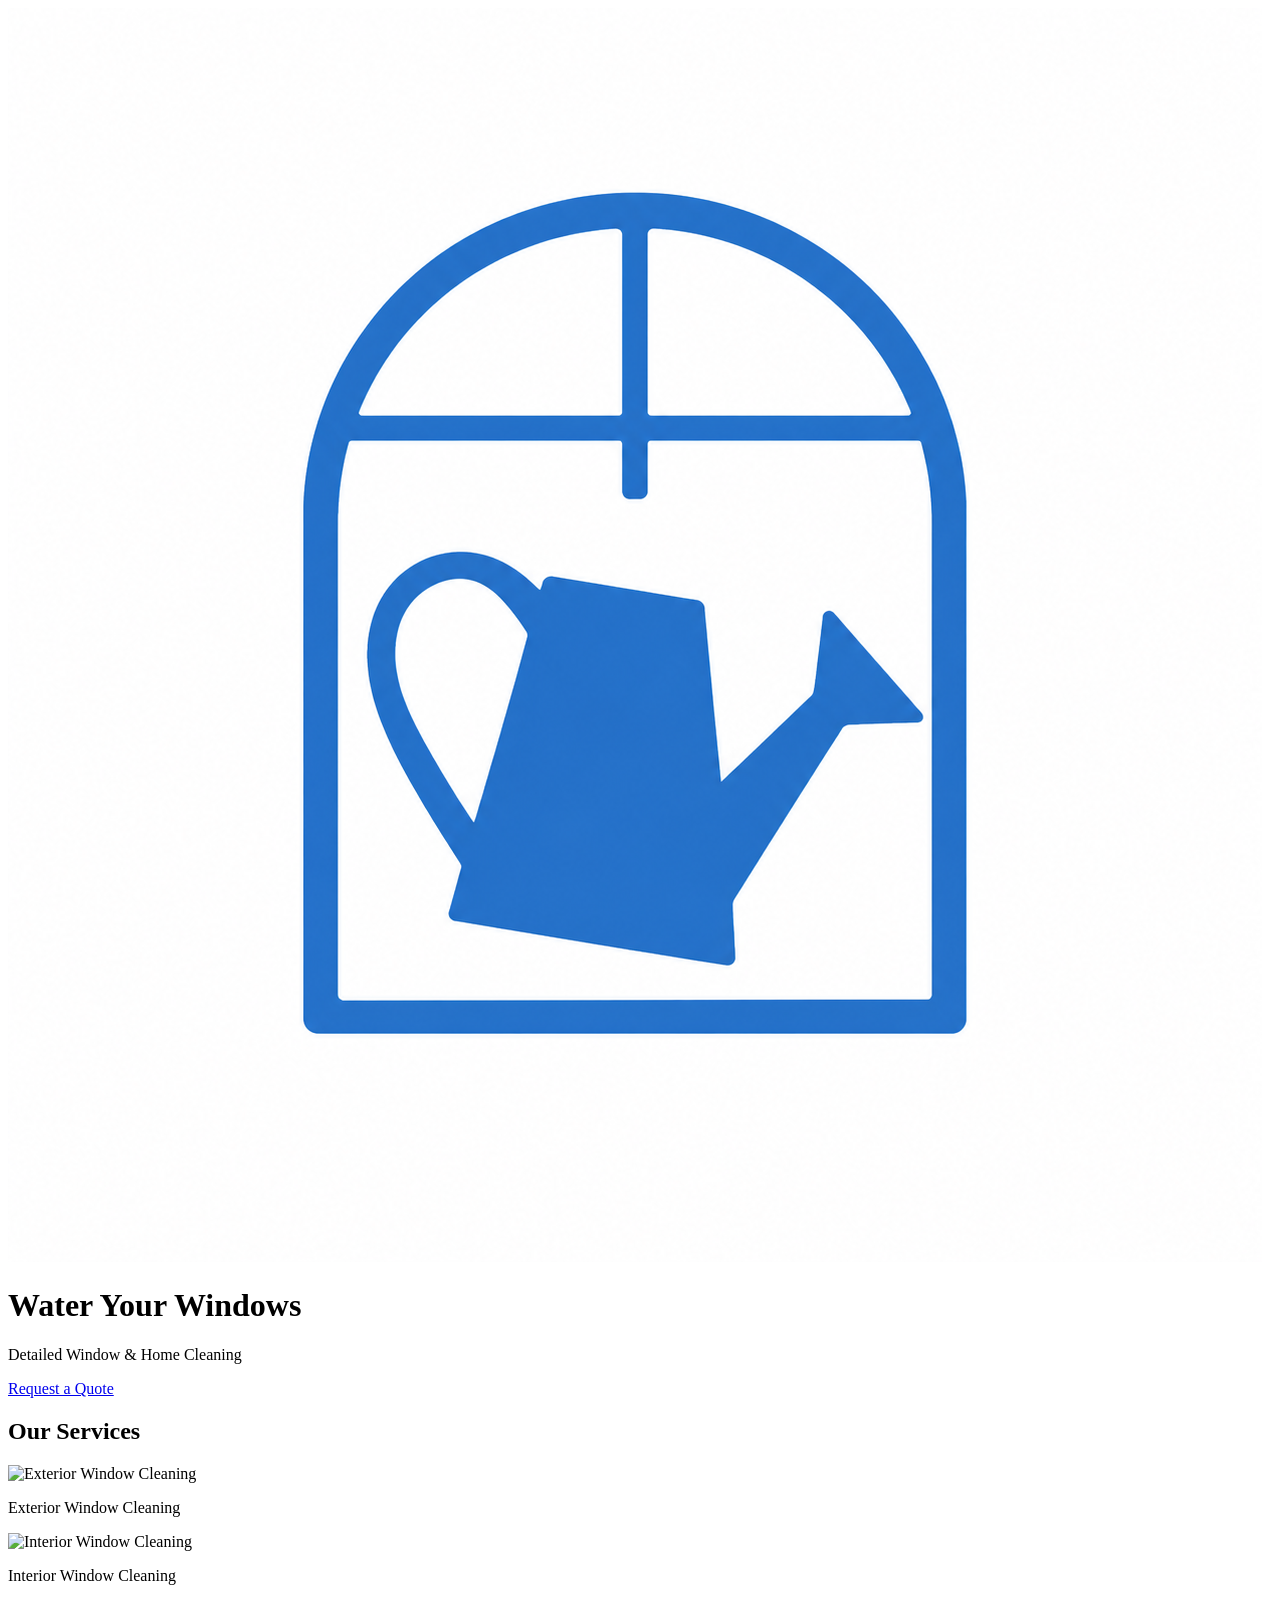
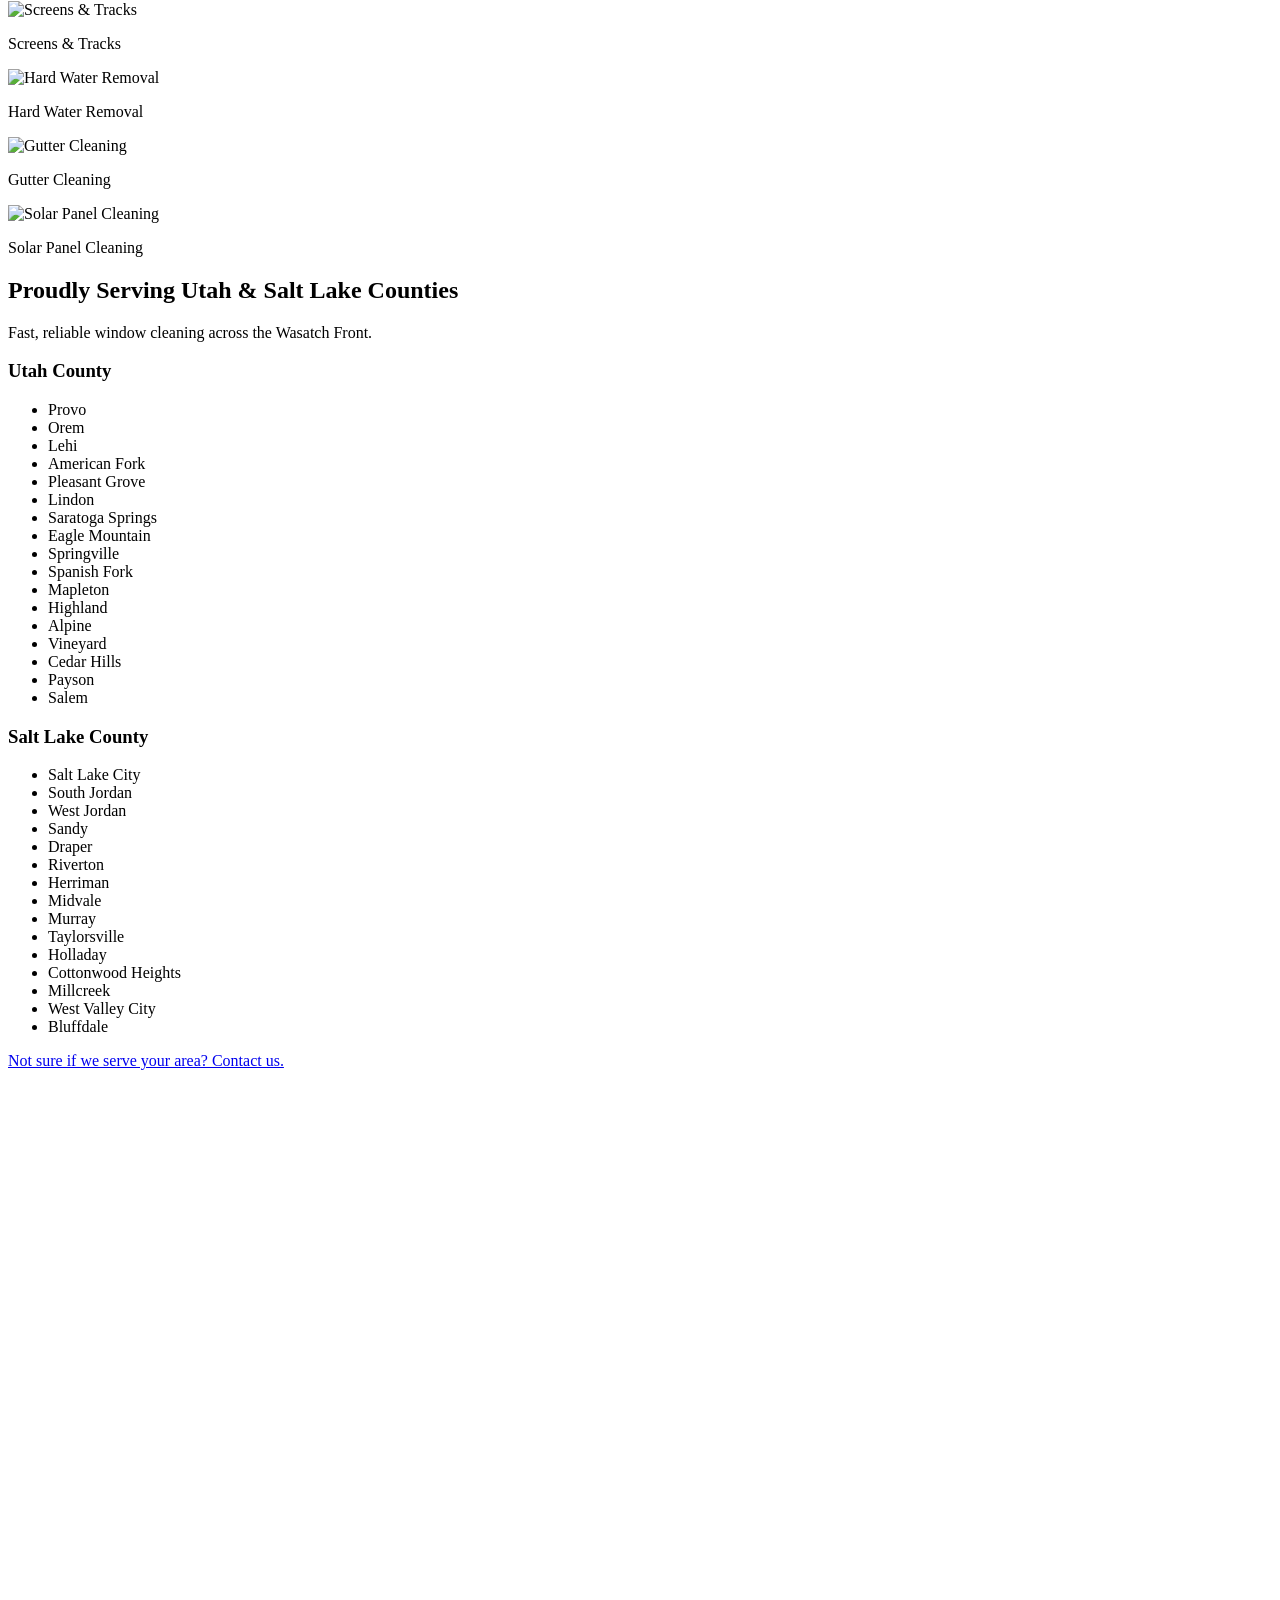
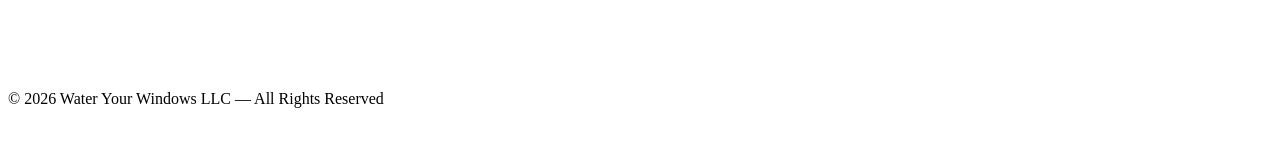
==== index.html @ 0051cd19 "Add files via upload" ====
<!DOCTYPE html>
<html lang="en">
<head>
    <meta charset="UTF-8">
    <meta name="viewport" content="width=device-width, initial-scale=1.0">
    <title>Water Your Windows | Professional Window Cleaning</title>
    <link rel="stylesheet" href="css/style.css">
</head>

<body>

    <!-- HERO SECTION -->
    <header class="hero">
    <img src="YOUR-LOGO.png" alt="Water Your Windows Logo" class="logo">
    <h1>Water Your Windows</h1>
    <p>Detailed Window & Home Cleaning</p>
    <a href="pages/quote.html" class="cta-btn">Request a Quote</a>
</header>


    <!-- SERVICES SECTION -->
  <section class="services">
  <h2>Our Services</h2>
  <div class="service-grid">
    <div class="service-card">
      <img src="images/exterior window cleaning.jpg" alt="Exterior Window Cleaning">
      <p>Exterior Window Cleaning</p>
    </div>
    <div class="service-card">
      <img src="images/interior.jpg" alt="Interior Window Cleaning">
      <p>Interior Window Cleaning</p>
    </div>
    <div class="service-card">
      <img src="images/screen.jpg" alt="Screens & Tracks">
      <p>Screens & Tracks</p>
    </div>
    <div class="service-card">
      <img src="images/hard water.jpg" alt="Hard Water Removal">
      <p>Hard Water Removal</p>
    </div>
    <div class="service-card">
      <img src="images/gutter cleaning.jpg" alt="Gutter Cleaning">
      <p>Gutter Cleaning</p>
    </div>
    <div class="service-card">
      <img src="images/solar pannel.jpg" alt="Solar Panel Cleaning">
      <p>Solar Panel Cleaning</p>
    </div>
  </div>
</section>

    <!-- SERVICE AREA SECTION -->
    <section class="service-area">
        <div class="container">
            <h2>Proudly Serving Utah & Salt Lake Counties</h2>
            <p class="subtitle">Fast, reliable window cleaning across the Wasatch Front.</p>

            <div class="service-columns">
                <div class="column">
                    <h3>Utah County</h3>
                    <ul>
                        <li>Provo</li><li>Orem</li><li>Lehi</li><li>American Fork</li>
                        <li>Pleasant Grove</li><li>Lindon</li><li>Saratoga Springs</li>
                        <li>Eagle Mountain</li><li>Springville</li><li>Spanish Fork</li>
                        <li>Mapleton</li><li>Highland</li><li>Alpine</li><li>Vineyard</li>
                        <li>Cedar Hills</li><li>Payson</li><li>Salem</li>
                    </ul>
                </div>

                <div class="column">
                    <h3>Salt Lake County</h3>
                    <ul>
                        <li>Salt Lake City</li><li>South Jordan</li><li>West Jordan</li>
                        <li>Sandy</li><li>Draper</li><li>Riverton</li><li>Herriman</li>
                        <li>Midvale</li><li>Murray</li><li>Taylorsville</li><li>Holladay</li>
                        <li>Cottonwood Heights</li><li>Millcreek</li><li>West Valley City</li>
                        <li>Bluffdale</li>
                    </ul>
                </div>
            </div>

            <div class="cta">
                <a href="pages/contact.html" class="cta-btn">Not sure if we serve your area? Contact us.</a>
            </div>
        </div>
    </section>

    <div class="quote-form">
    <iframe 
        src="https://form.typeform.com/to/JSzbt3f3"
        width="100%" height="600" style="border:0;" 
        allowfullscreen loading="lazy">
    </iframe>
</div>

    <!-- FOOTER -->
    <footer>
        <p>© 2026 Water Your Windows LLC — All Rights Reserved</p>
        <p><a href="pages/contact.html" style="color:white; text-decoration:underline;">Contact Us</a></p>
    </footer>

</body>
</html>
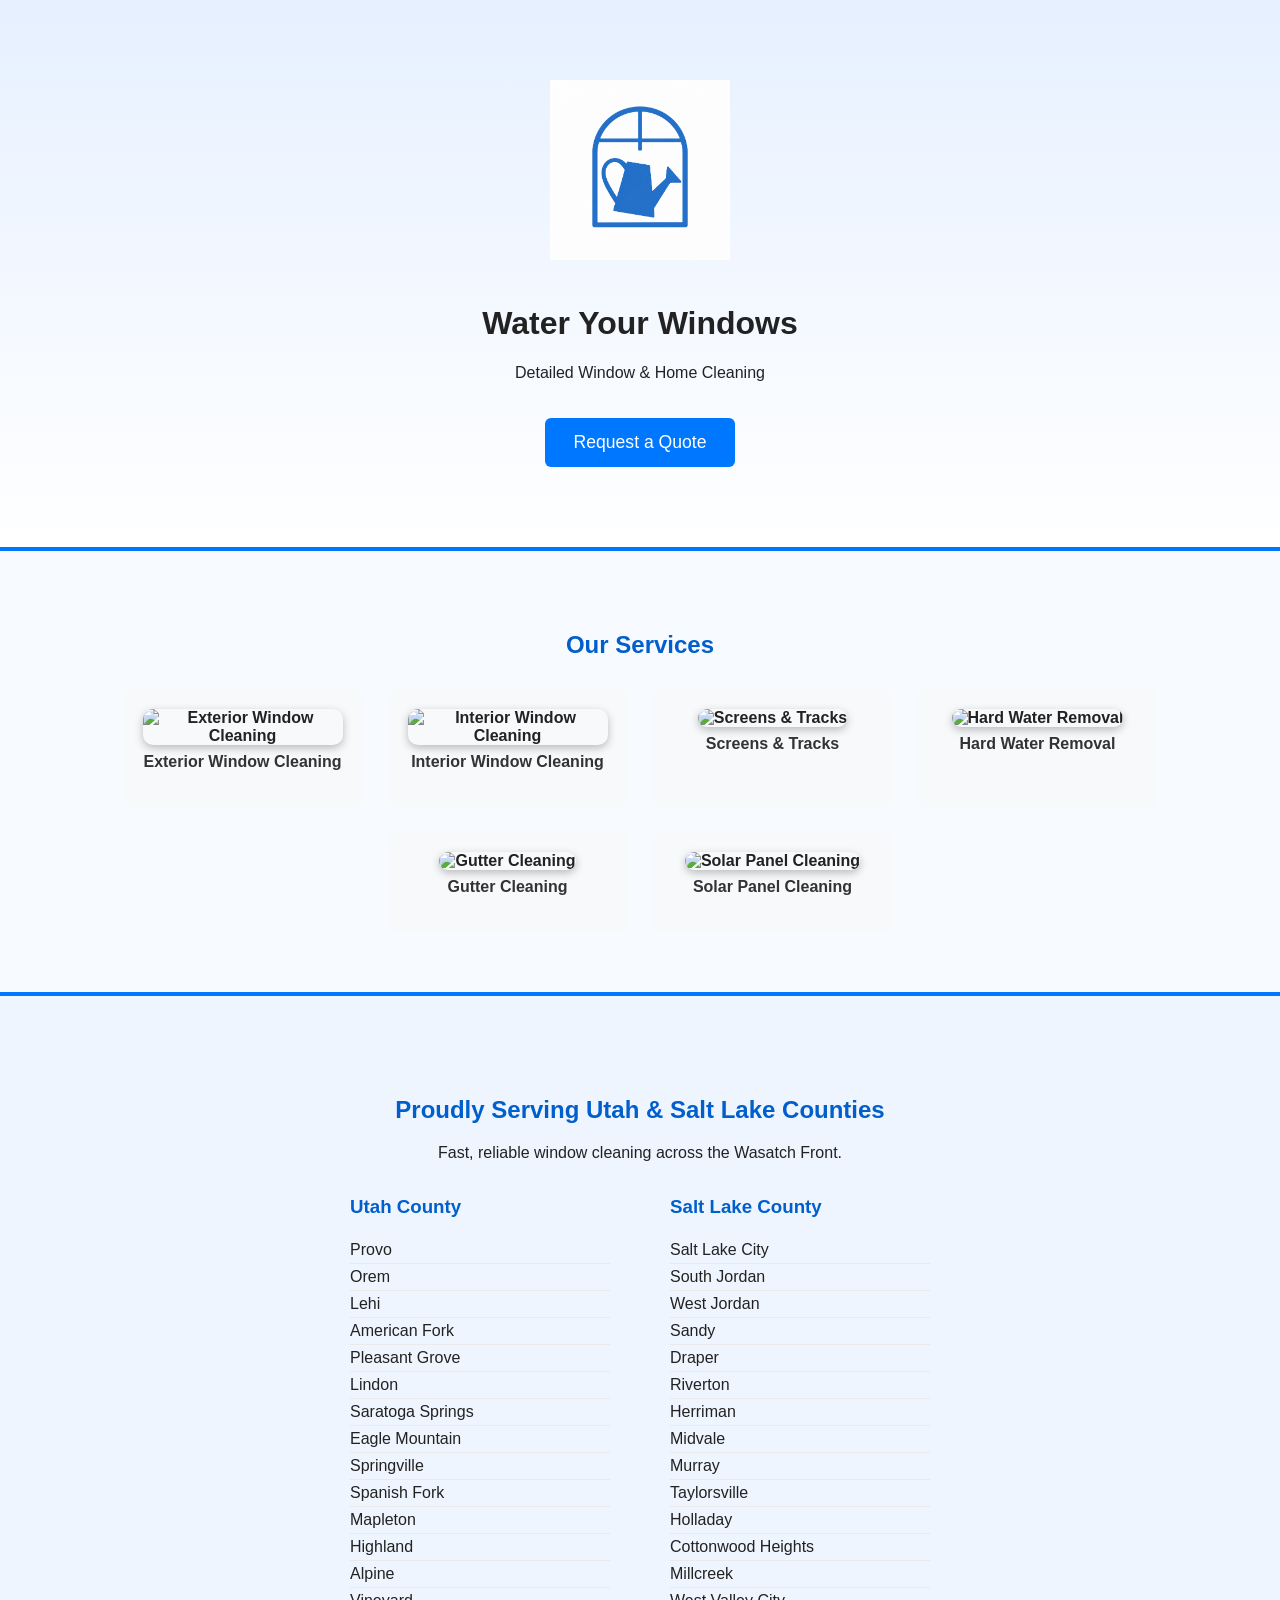
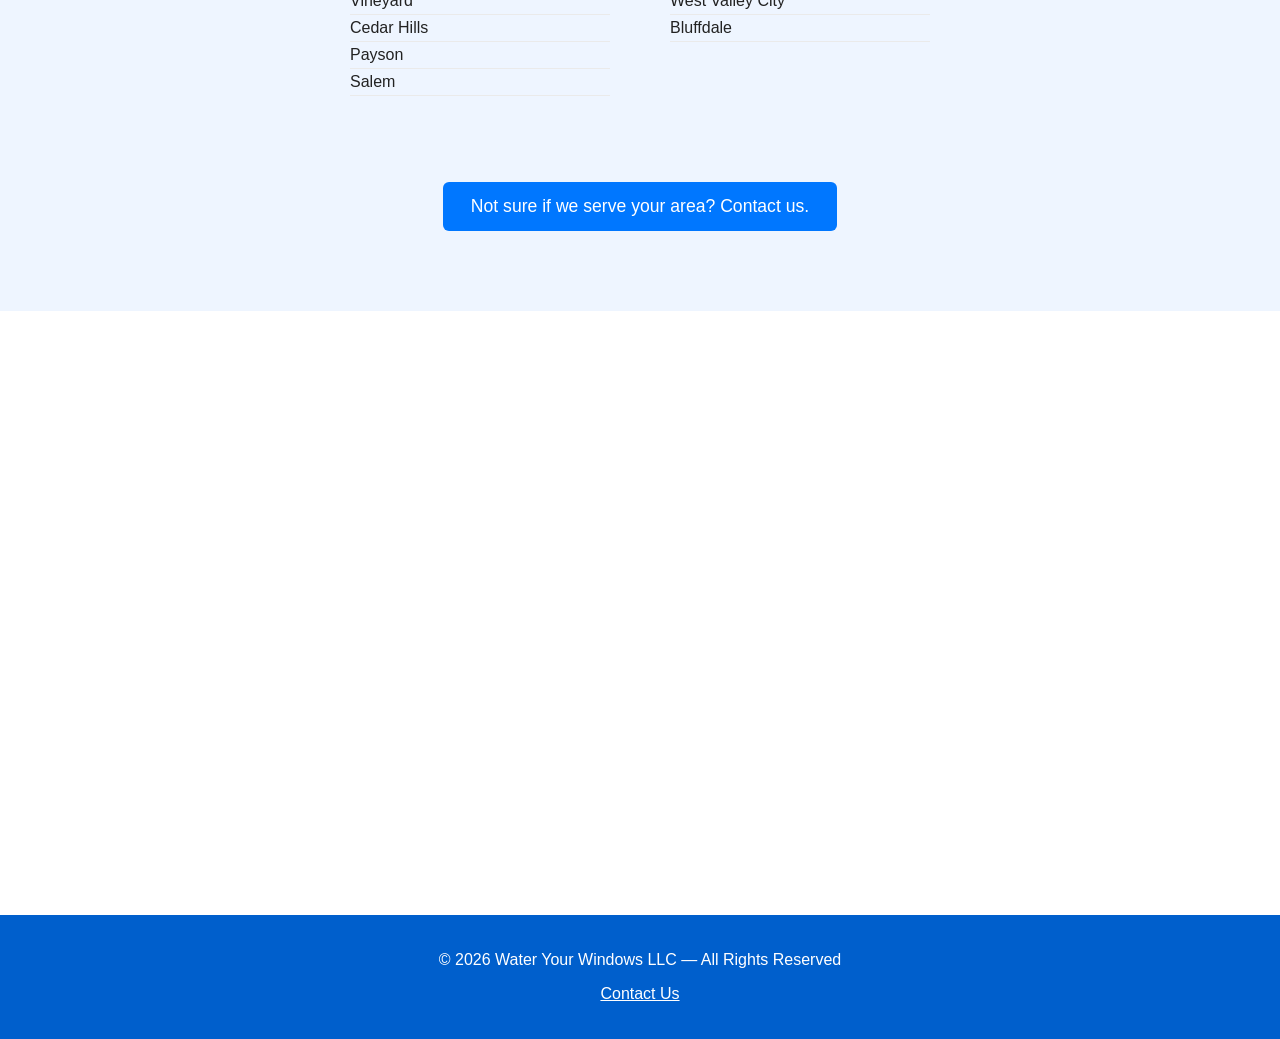
==== commit cc5be5f9: "Fix HTML formatting and update stylesheet path" ====
--- a/index.html
+++ b/index.html
@@ -4,7 +4,7 @@
     <meta charset="UTF-8">
     <meta name="viewport" content="width=device-width, initial-scale=1.0">
     <title>Water Your Windows | Professional Window Cleaning</title>
-    <link rel="stylesheet" href="css/style.css">
+    <link rel="stylesheet" href="CSS/style.css">
 </head>
 
 <body>
--- a/CSS/style.css
+++ b/CSS/style.css
@@ -0,0 +1,164 @@
+/* GENERAL */
+body {
+    margin: 0;
+    font-family: Arial, sans-serif;
+    background: #ffffff;
+    color: #222;
+}
+
+/* HERO */
+.hero {
+    text-align: center;
+    padding: 80px 20px;
+    background: linear-gradient(to bottom, #e6f0ff, #ffffff);
+}
+
+.logo {
+    width: 180px;
+    margin-bottom: 20px;
+}
+
+.cta-btn {
+    display: inline-block;
+    background: #0077ff;
+    color: white;
+    padding: 14px 28px;
+    border-radius: 6px;
+    text-decoration: none;
+    font-size: 1.1rem;
+    margin-top: 20px;
+}
+
+.cta-btn:hover {
+    background: #005fcc;
+}
+
+/* SERVICES */
+.services {
+    padding: 60px 20px;
+    text-align: center;
+    background: #f7fbff;
+    border-top: 4px solid #0077ff;
+}
+
+
+.service-grid {
+    display: grid;
+    grid-template-columns: repeat(auto-fit, minmax(180px, 1fr));
+    gap: 20px;
+    margin-top: 30px;
+}
+
+.service-card {
+    background: #f8f9fa;
+    padding: 20px;
+    border-radius: 8px;
+    font-weight: bold;
+}
+
+/* SERVICE AREA */
+.service-area {
+    background: #eef5ff;
+    padding: 80px 20px;
+    text-align: center;
+    border-top: 4px solid #0077ff;
+}
+
+.service-columns {
+    display: flex;
+    justify-content: center;
+    gap: 60px;
+    flex-wrap: wrap;
+    margin-bottom: 50px;
+}
+
+.column {
+    width: 260px;
+    text-align: left;
+}
+
+.column ul {
+    list-style: none;
+    padding: 0;
+}
+
+.column li {
+    padding: 4px 0;
+    border-bottom: 1px solid #eaeaea;
+}
+
+.map-placeholder {
+    width: 100%;
+    max-width: 600px;
+    height: 250px;
+    background: #e6e6e6;
+    margin: 0 auto 40px;
+    display: flex;
+    justify-content: center;
+    align-items: center;
+    color: #666;
+    border-radius: 8px;
+}
+
+/* CONTACT PAGE */
+.contact-info {
+    text-align: center;
+    padding: 60px 20px;
+    background: #f8f9fa;
+}
+
+.contact-info h2 {
+    font-size: 1.8rem;
+    color: #222;
+    margin-bottom: 20px;
+}
+
+.contact-info p {
+    font-size: 1.1rem;
+    color: #444;
+    margin: 8px 0;
+}
+
+/* FOOTER */
+footer {
+    background: #005fcc;
+    color: white;
+    text-align: center;
+    padding: 20px;
+}
+
+h2, h3 {
+    color: #005fcc;
+}
+
+
+.service-grid {
+  display: flex;
+  flex-wrap: wrap;
+  justify-content: center;
+  gap: 25px;
+}
+
+.service-card {
+  text-align: center;
+  width: 200px;
+}
+
+.service-card img {
+  width: 200px;
+  height: 130px;
+  object-fit: cover;
+  border-radius: 10px;
+  box-shadow: 0 3px 8px rgba(0,0,0,0.25);
+  transition: transform 0.2s ease;
+}
+
+.service-card img:hover {
+  transform: scale(1.05);
+}
+
+.service-card p {
+  margin-top: 8px;
+  font-weight: 600;
+  color: #333;
+}
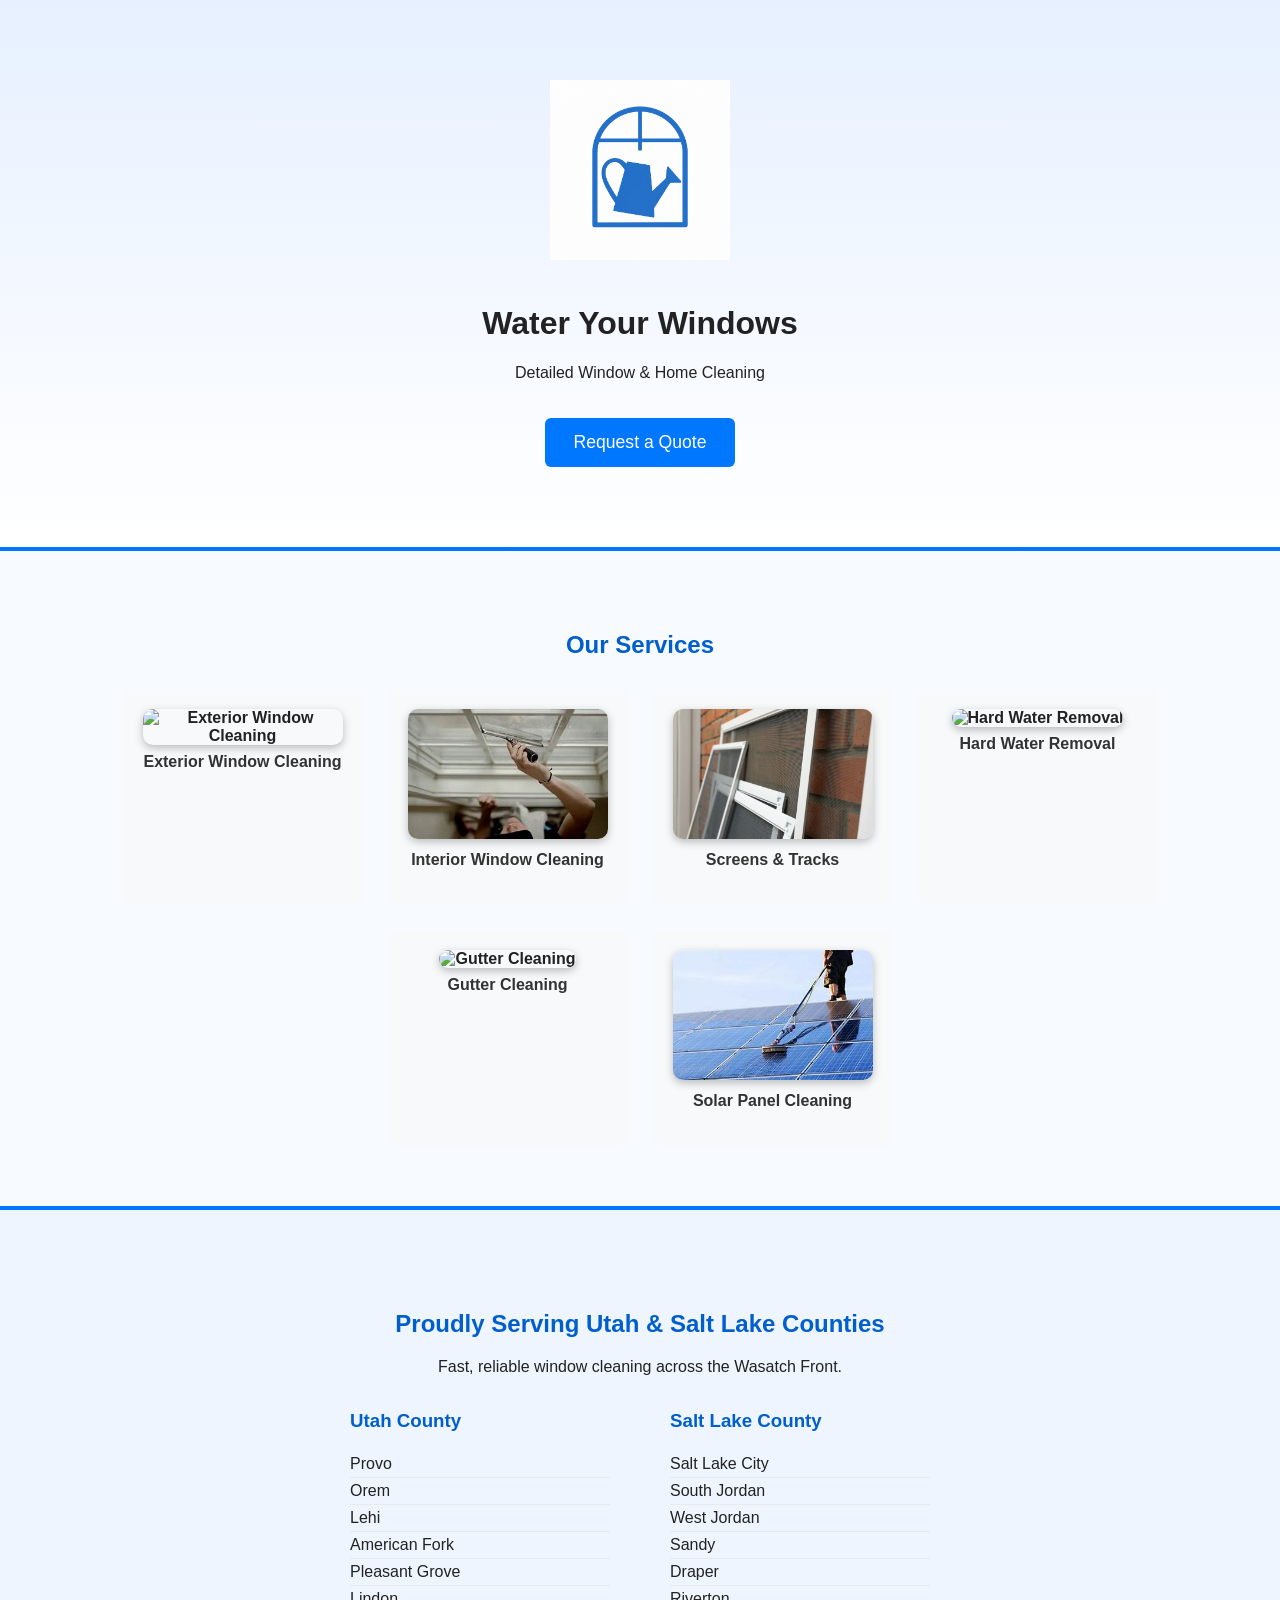
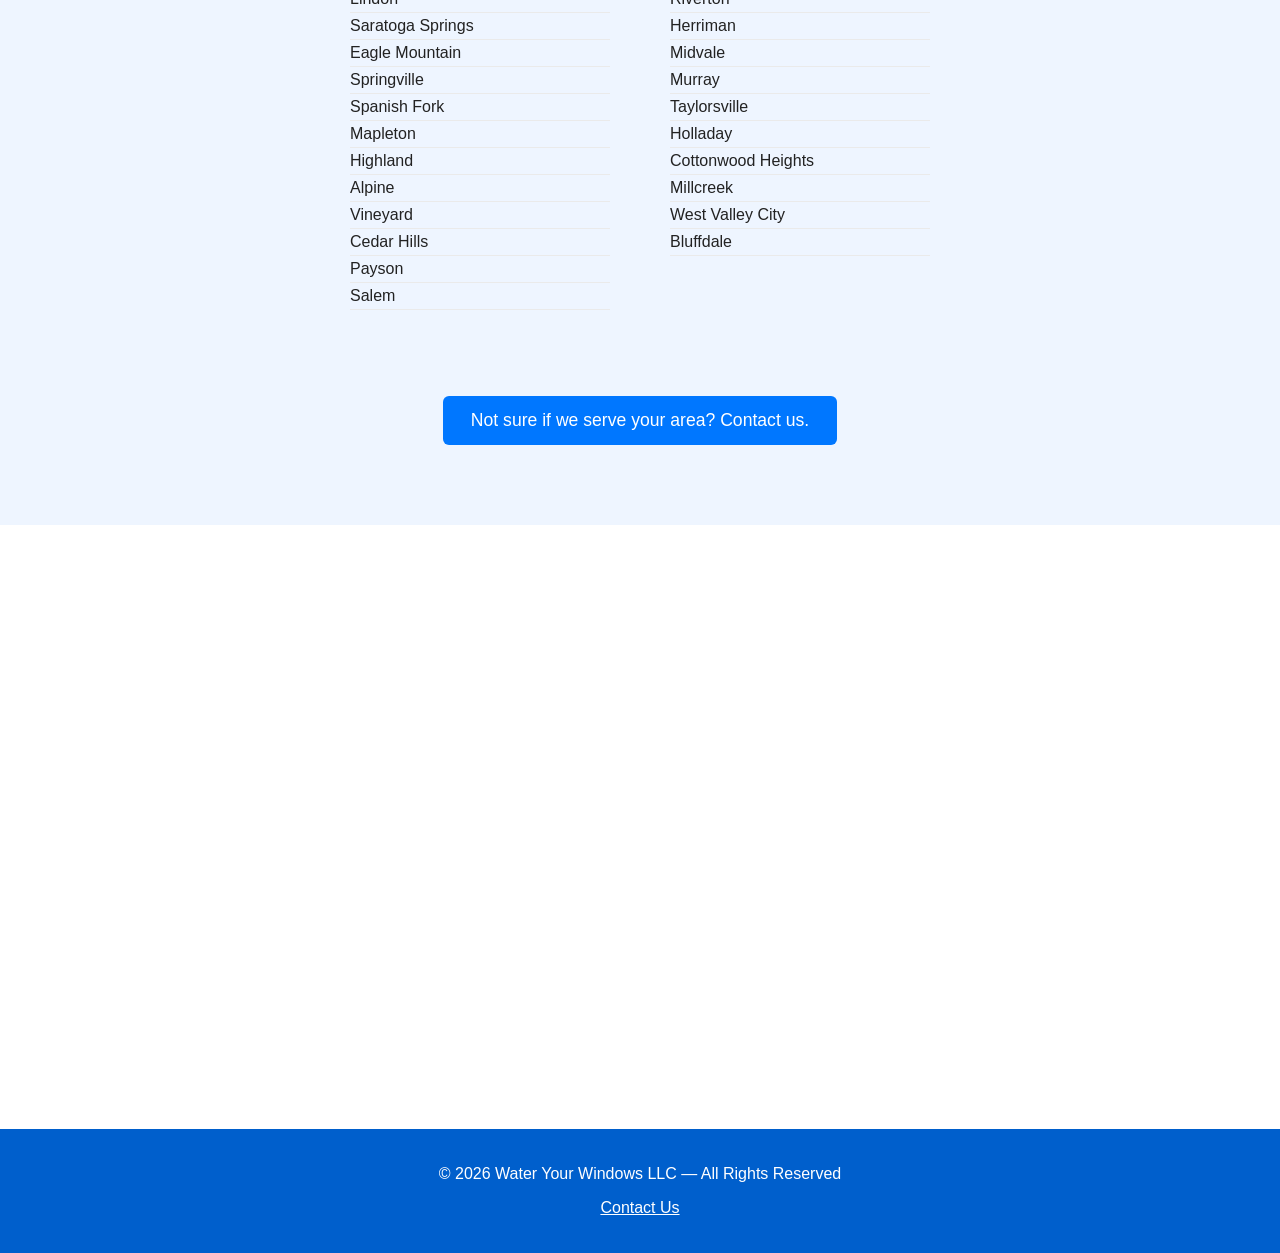
==== commit 160debed: "Fix HTML encoding issues in index.html" ====
--- a/index.html
+++ b/index.html
@@ -27,23 +27,23 @@
       <p>Exterior Window Cleaning</p>
     </div>
     <div class="service-card">
-      <img src="images/interior.jpg" alt="Interior Window Cleaning">
+      <img src="Images/interior.jpg" alt="Interior Window Cleaning">
       <p>Interior Window Cleaning</p>
     </div>
     <div class="service-card">
-      <img src="images/screen.jpg" alt="Screens & Tracks">
+      <img src="Images/screen.jpg" alt="Screens & Tracks">
       <p>Screens & Tracks</p>
     </div>
     <div class="service-card">
-      <img src="images/hard water.jpg" alt="Hard Water Removal">
+      <img src="Images/hard water.jpg" alt="Hard Water Removal">
       <p>Hard Water Removal</p>
     </div>
     <div class="service-card">
-      <img src="images/gutter cleaning.jpg" alt="Gutter Cleaning">
+      <img src="Images/gutter cleaning.jpg" alt="Gutter Cleaning">
       <p>Gutter Cleaning</p>
     </div>
     <div class="service-card">
-      <img src="images/solar pannel.jpg" alt="Solar Panel Cleaning">
+      <img src="Images/solar pannel.jpg" alt="Solar Panel Cleaning">
       <p>Solar Panel Cleaning</p>
     </div>
   </div>
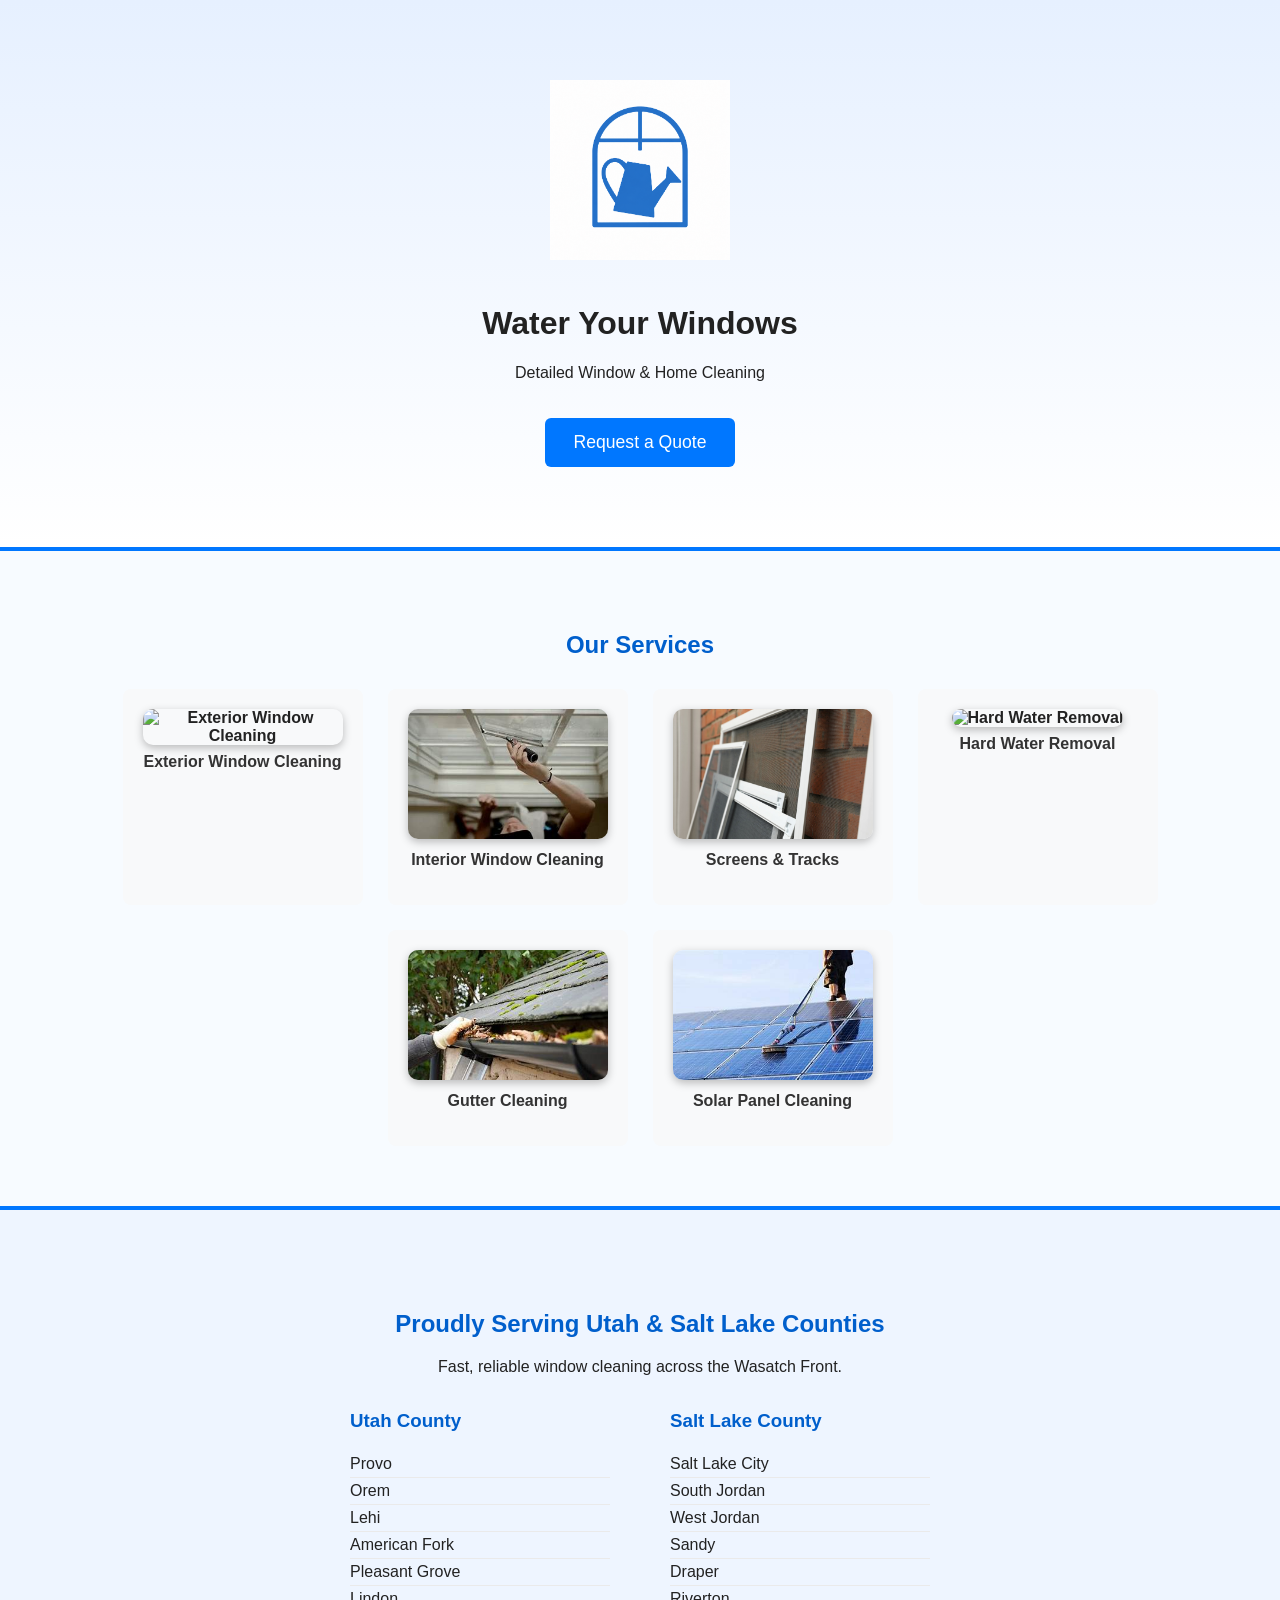
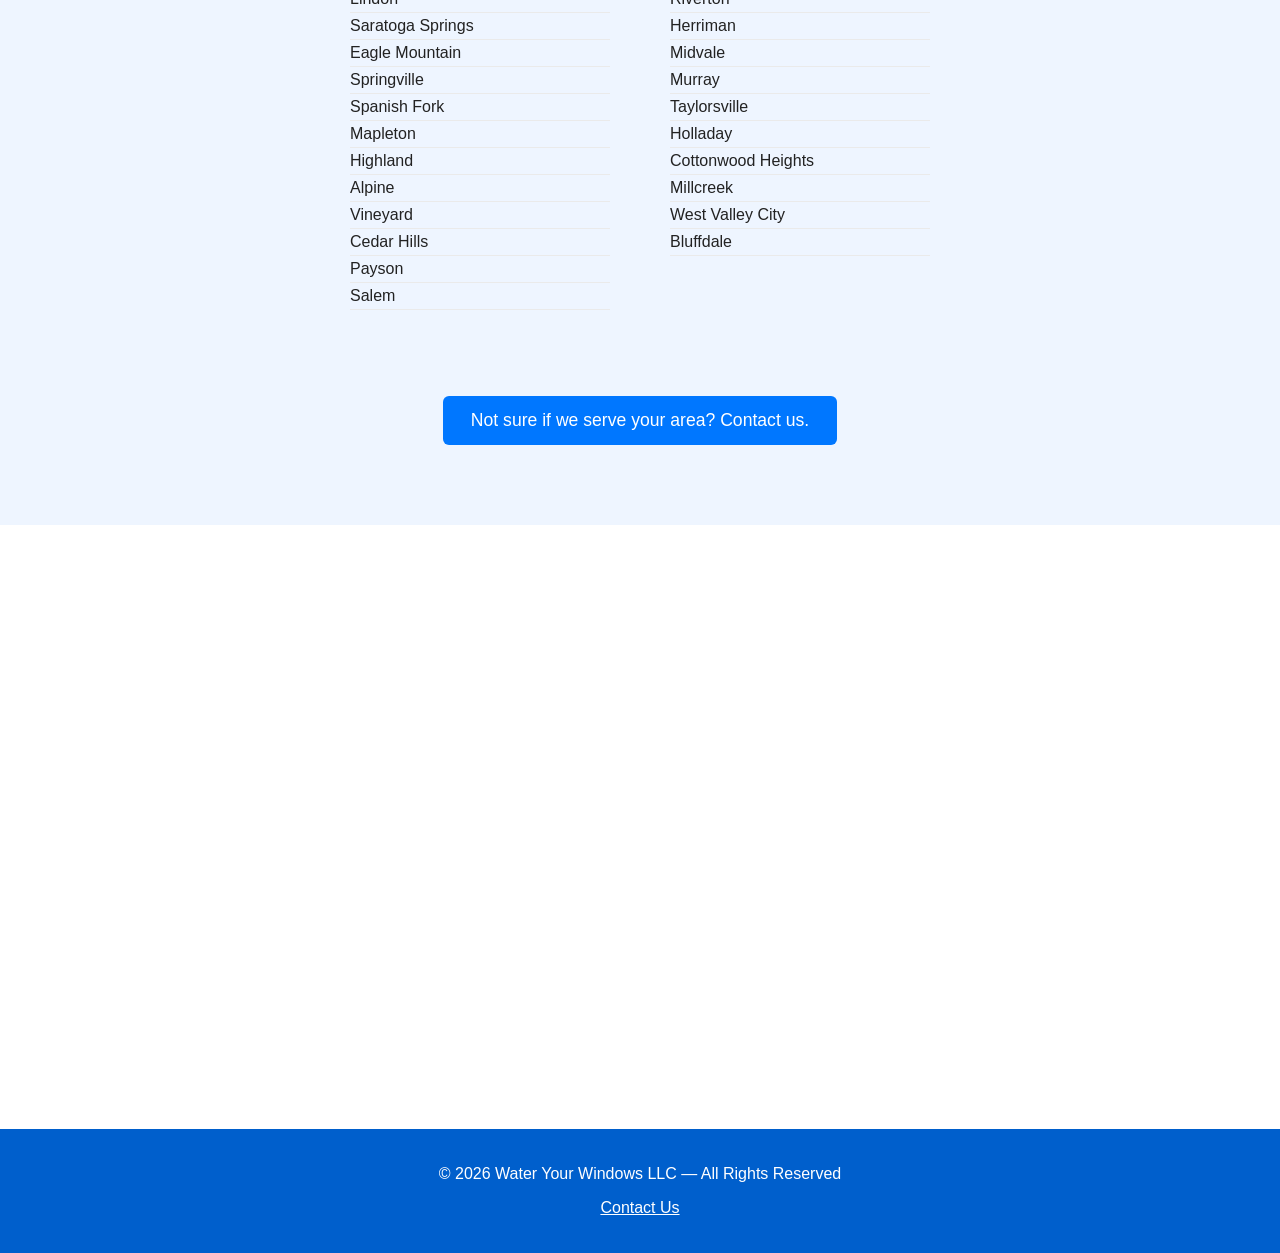
==== commit 9395df02: "Fix case sensitivity in HTML file paths" ====
--- a/index.html
+++ b/index.html
@@ -14,7 +14,7 @@
     <img src="YOUR-LOGO.png" alt="Water Your Windows Logo" class="logo">
     <h1>Water Your Windows</h1>
     <p>Detailed Window & Home Cleaning</p>
-    <a href="pages/quote.html" class="cta-btn">Request a Quote</a>
+    <a href="Pages/quote.html" class="cta-btn">Request a Quote</a>
 </header>
 
 
@@ -39,7 +39,7 @@
       <p>Hard Water Removal</p>
     </div>
     <div class="service-card">
-      <img src="Images/gutter cleaning.jpg" alt="Gutter Cleaning">
+      <img src="Images/Gutter cleaning.jpg" alt="Gutter Cleaning">
       <p>Gutter Cleaning</p>
     </div>
     <div class="service-card">
@@ -80,7 +80,7 @@
             </div>
 
             <div class="cta">
-                <a href="pages/contact.html" class="cta-btn">Not sure if we serve your area? Contact us.</a>
+                <a href="Pages/contact.html" class="cta-btn">Not sure if we serve your area? Contact us.</a>
             </div>
         </div>
     </section>
@@ -96,7 +96,7 @@
     <!-- FOOTER -->
     <footer>
         <p>© 2026 Water Your Windows LLC — All Rights Reserved</p>
-        <p><a href="pages/contact.html" style="color:white; text-decoration:underline;">Contact Us</a></p>
+        <p><a href="Pages/contact.html" style="color:white; text-decoration:underline;">Contact Us</a></p>
     </footer>
 
 </body>
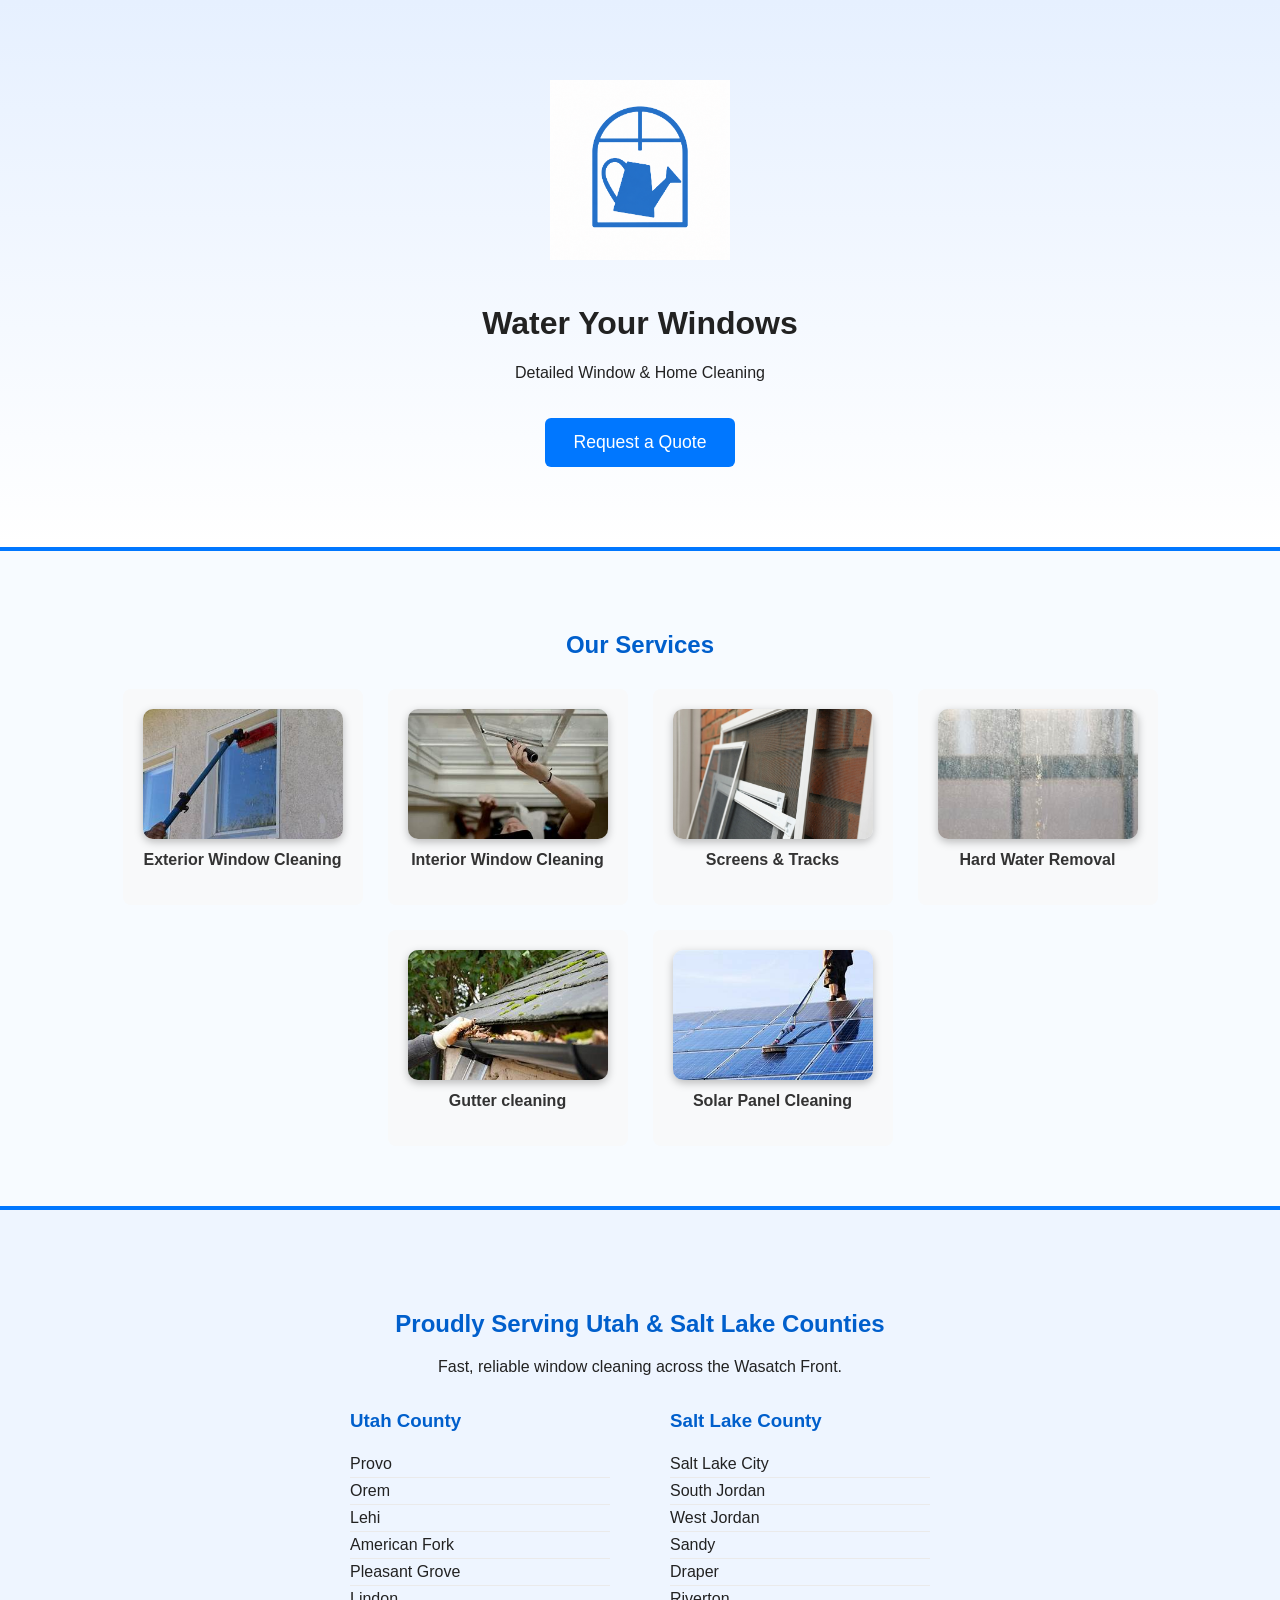
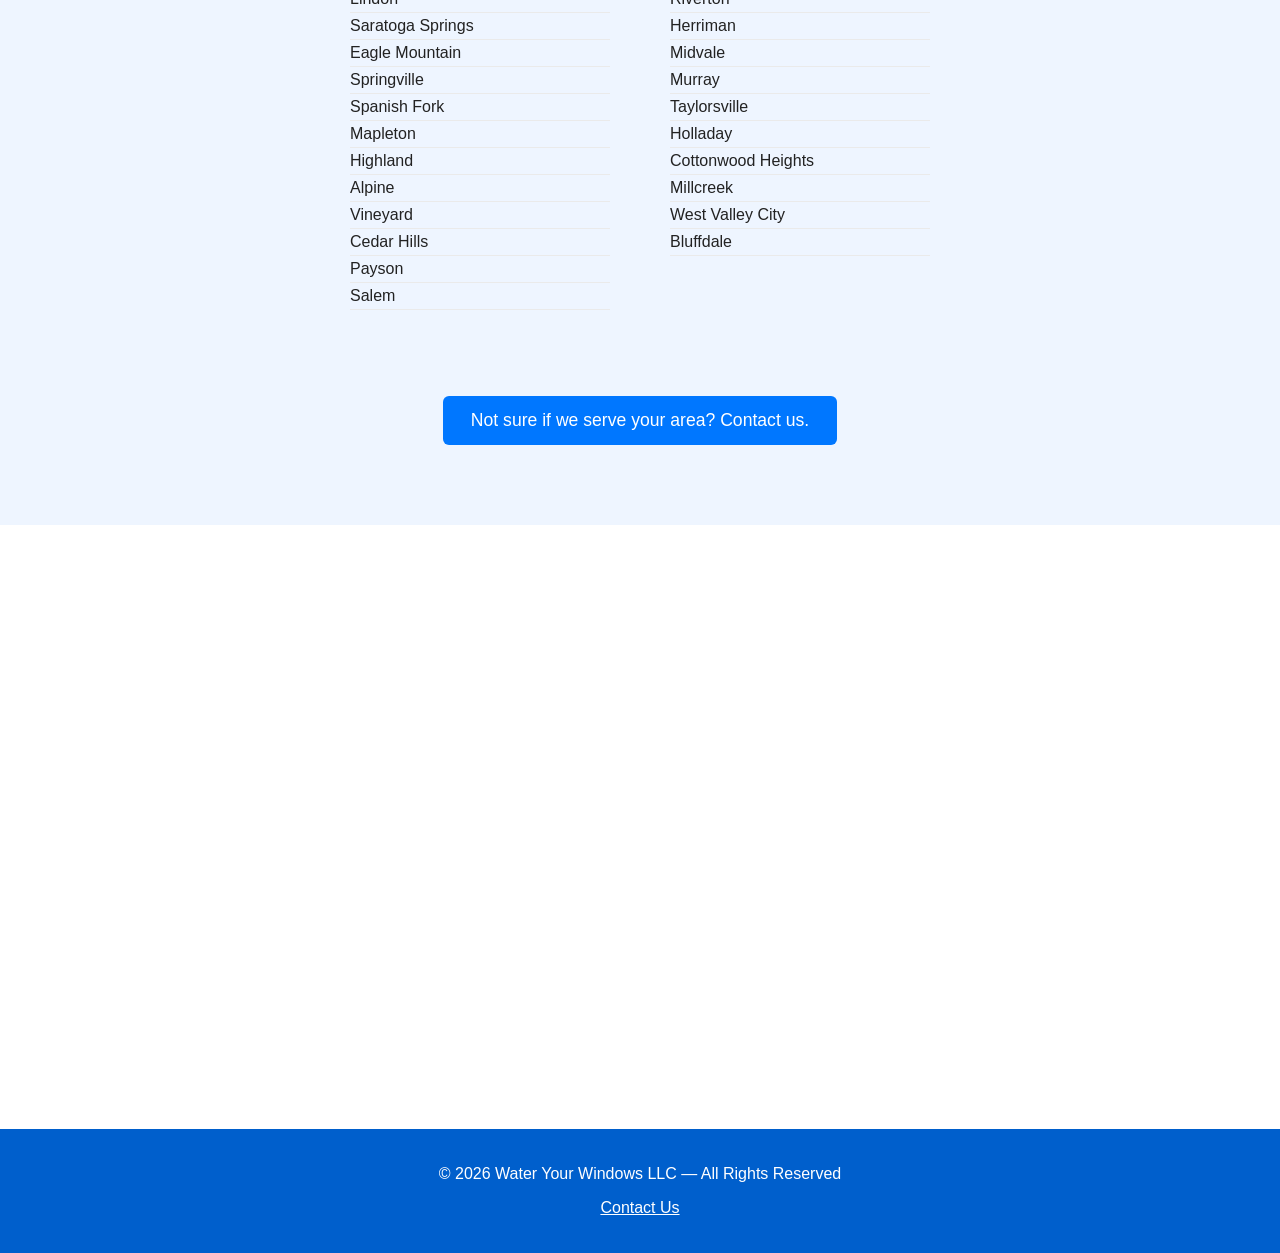
==== commit 28c1652b: "Update index.html" ====
--- a/index.html
+++ b/index.html
@@ -23,7 +23,7 @@
   <h2>Our Services</h2>
   <div class="service-grid">
     <div class="service-card">
-      <img src="images/exterior window cleaning.jpg" alt="Exterior Window Cleaning">
+      <img src="Images/exterior window cleaning.jpg" alt="Exterior Window Cleaning">
       <p>Exterior Window Cleaning</p>
     </div>
     <div class="service-card">
@@ -35,12 +35,12 @@
       <p>Screens & Tracks</p>
     </div>
     <div class="service-card">
-      <img src="Images/hard water.jpg" alt="Hard Water Removal">
+      <img src="Images/Hard water.jpg" alt="Hard Water Removal">
       <p>Hard Water Removal</p>
     </div>
     <div class="service-card">
-      <img src="Images/Gutter cleaning.jpg" alt="Gutter Cleaning">
-      <p>Gutter Cleaning</p>
+      <img src="Images/Gutter cleaning.jpg" alt="Gutter cleaning">
+      <p>Gutter cleaning</p>
     </div>
     <div class="service-card">
       <img src="Images/solar pannel.jpg" alt="Solar Panel Cleaning">
